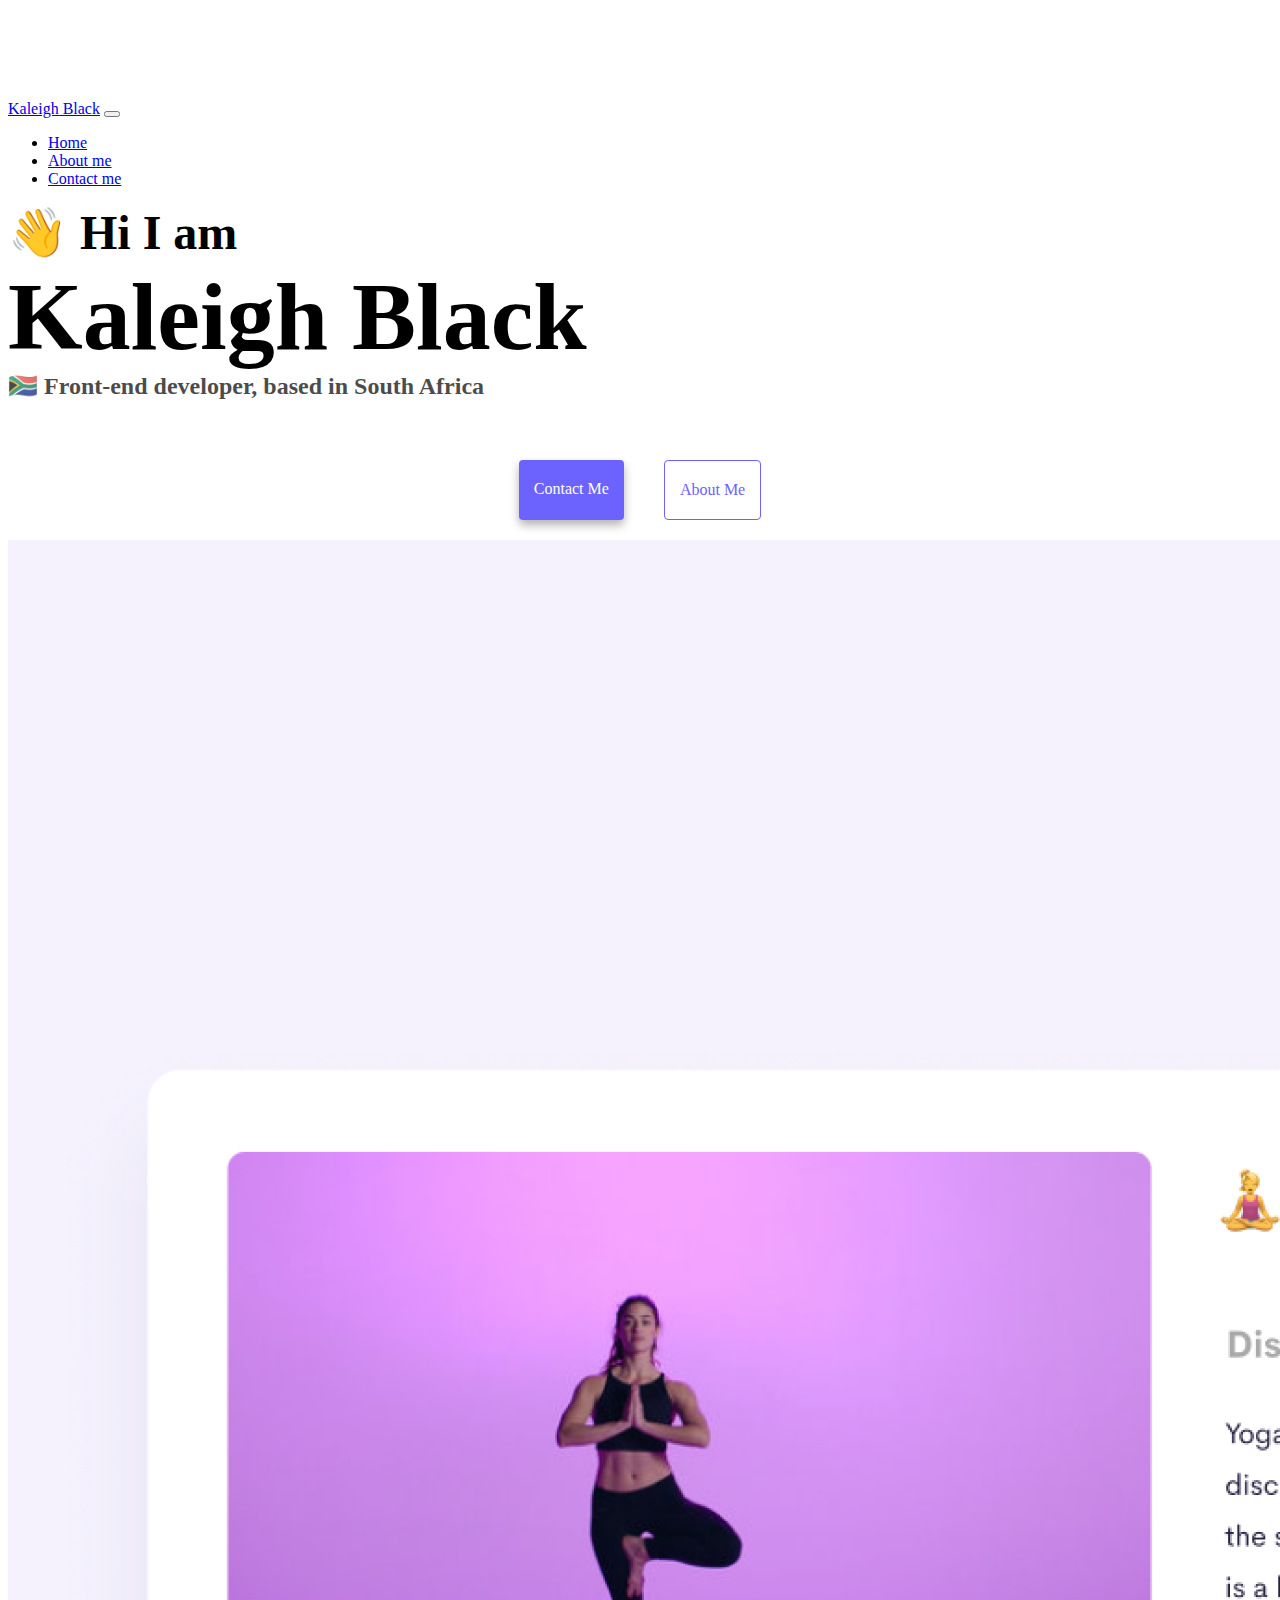
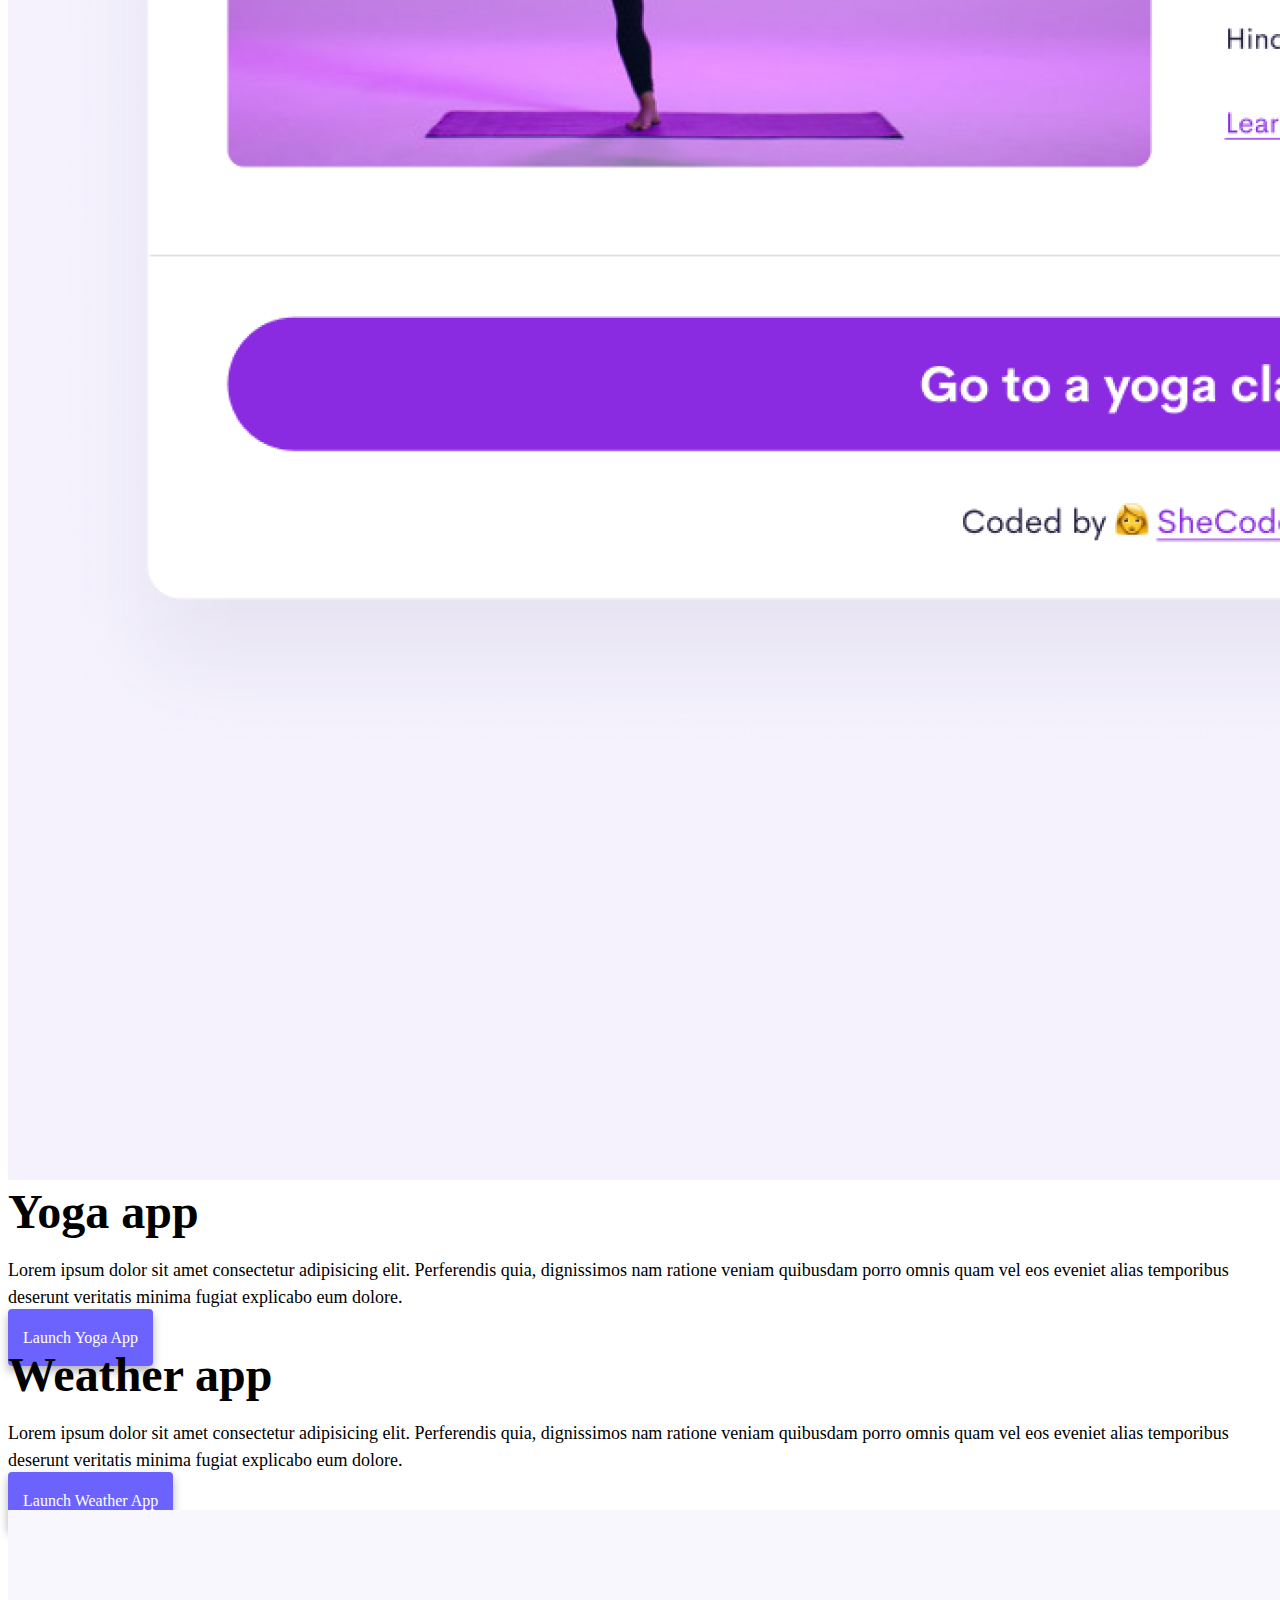
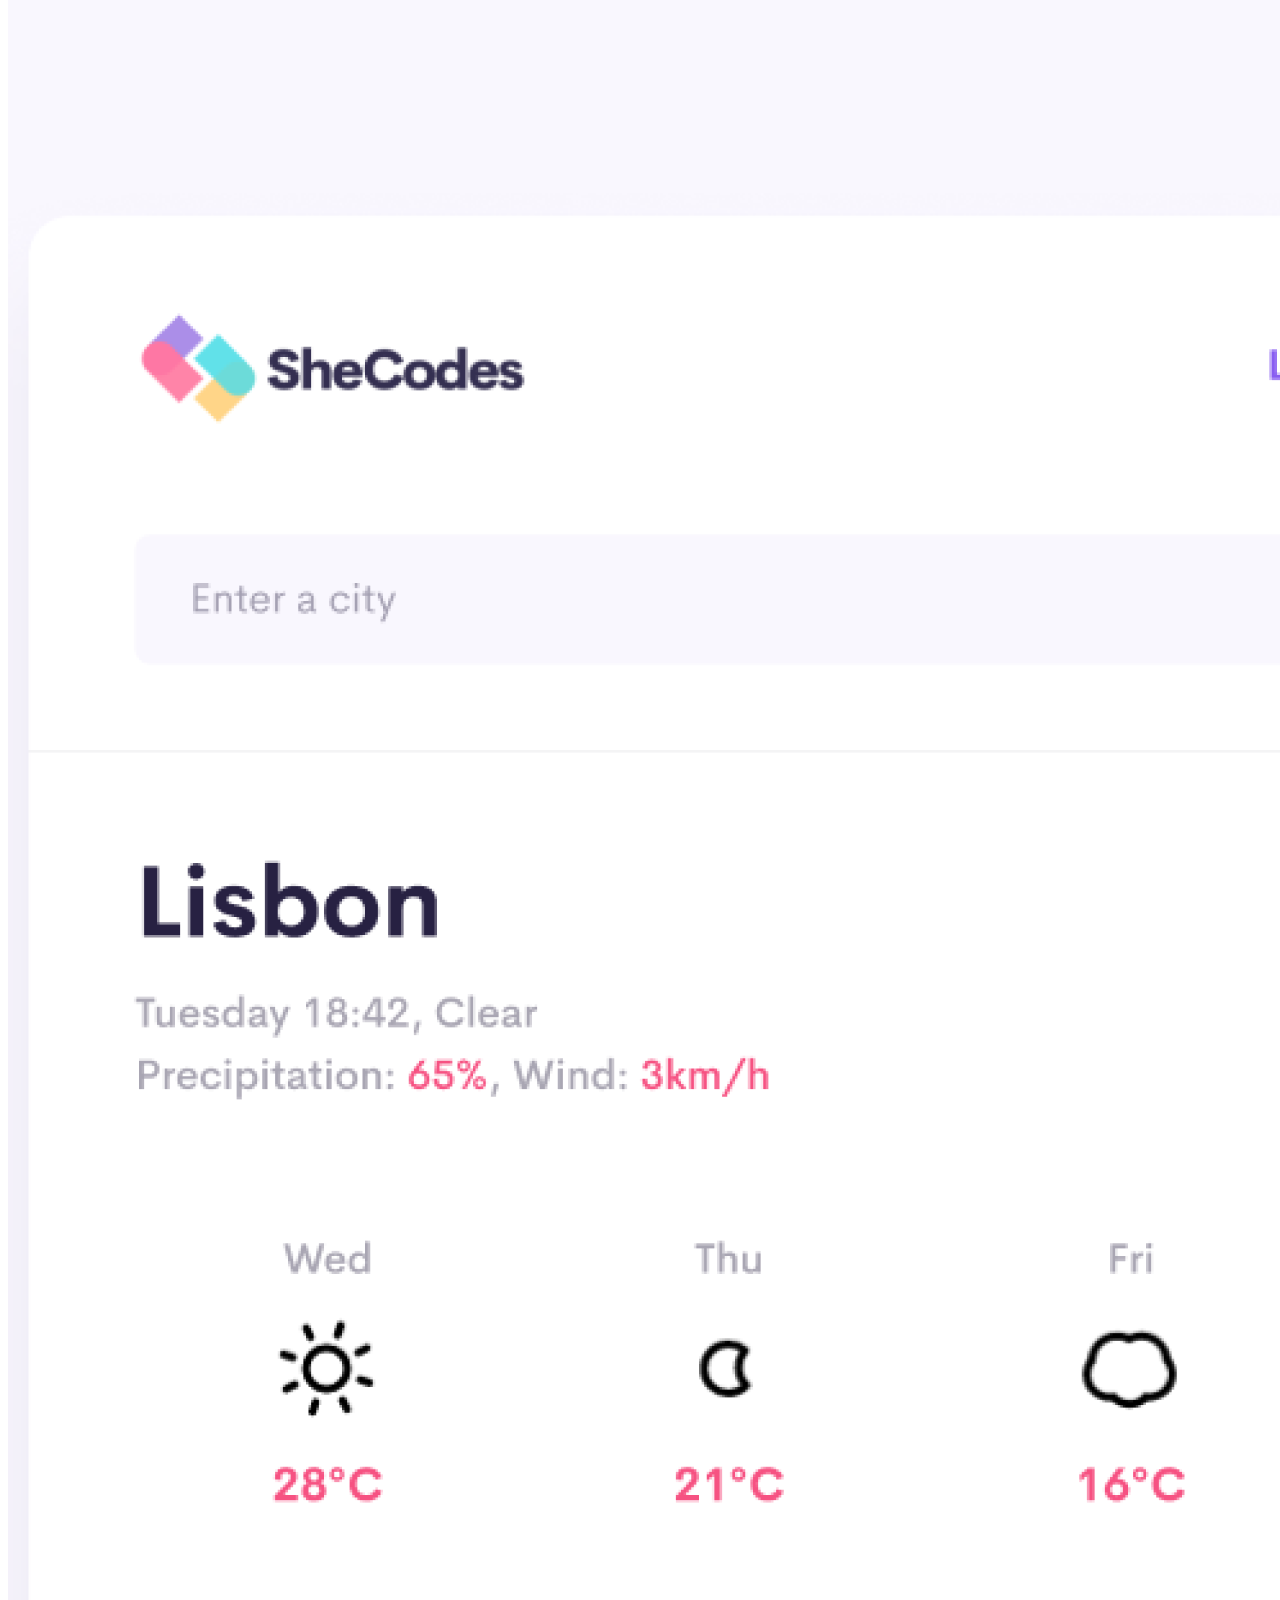
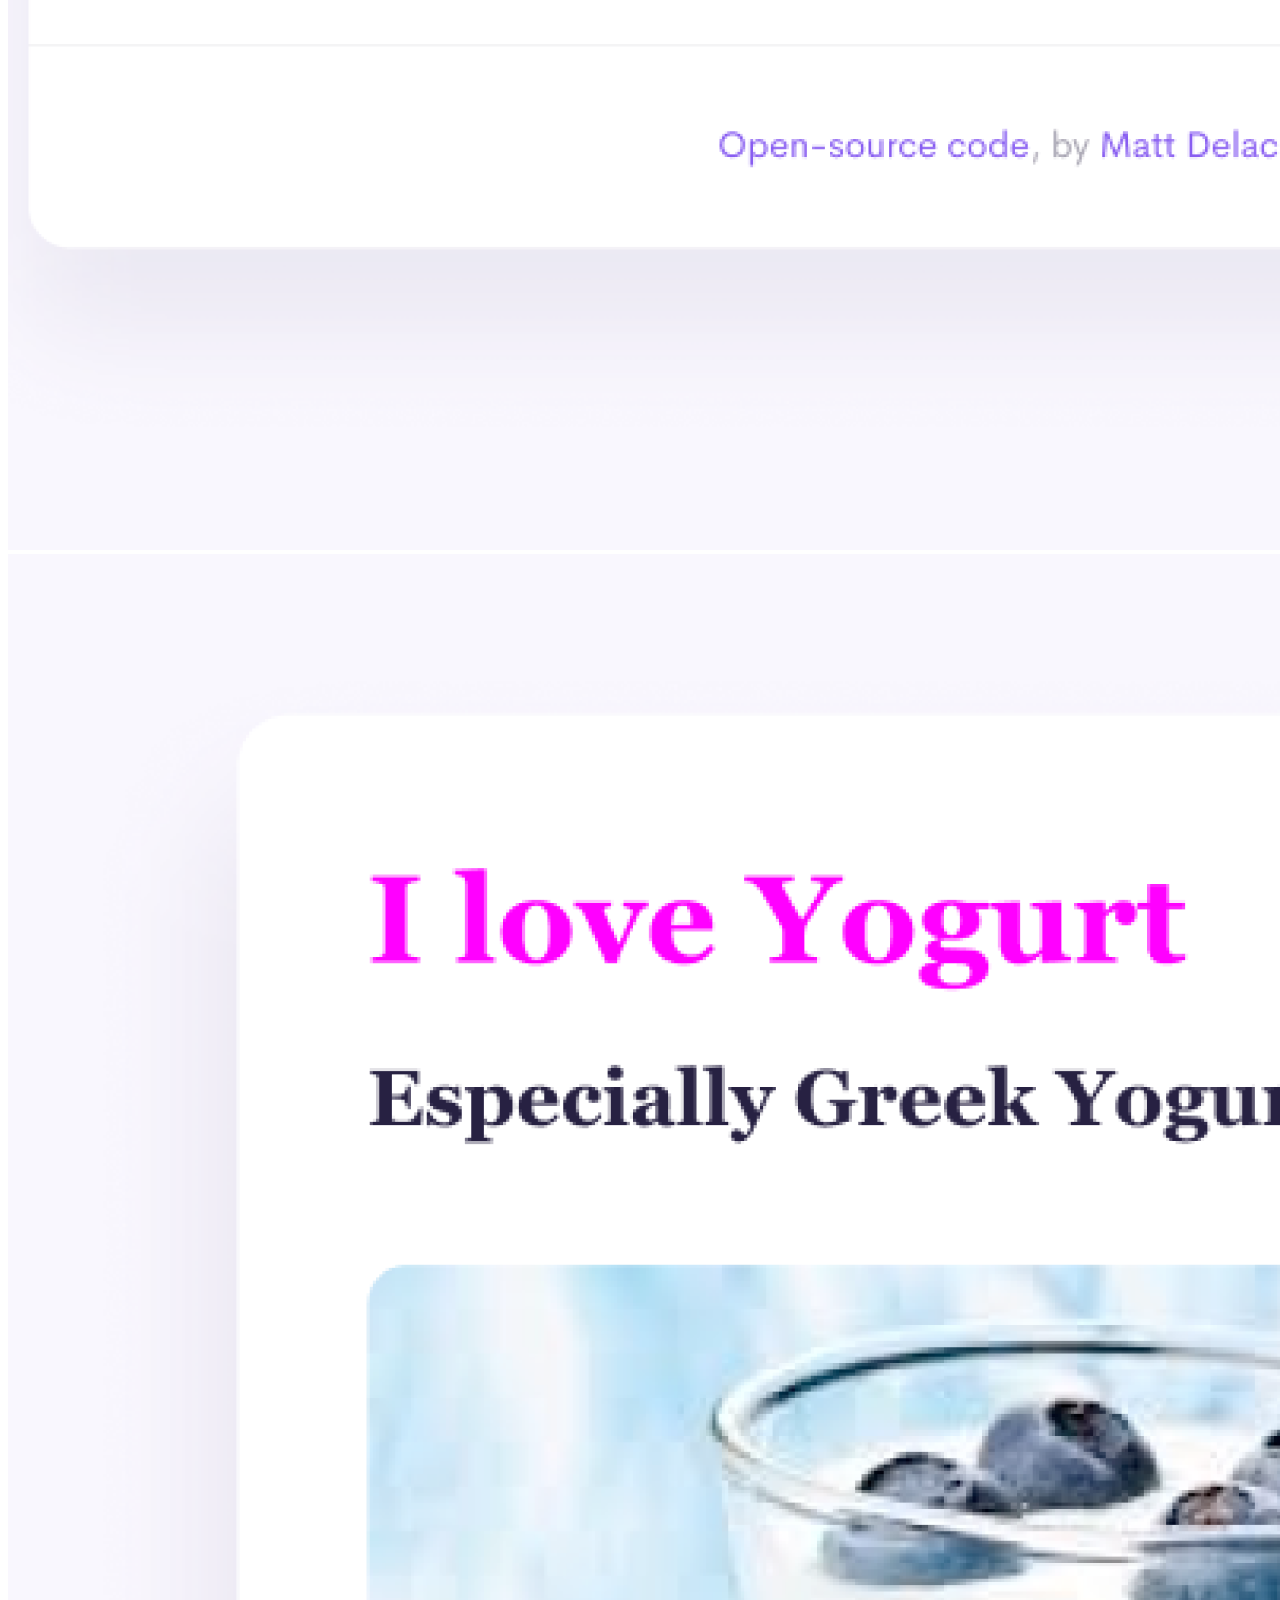
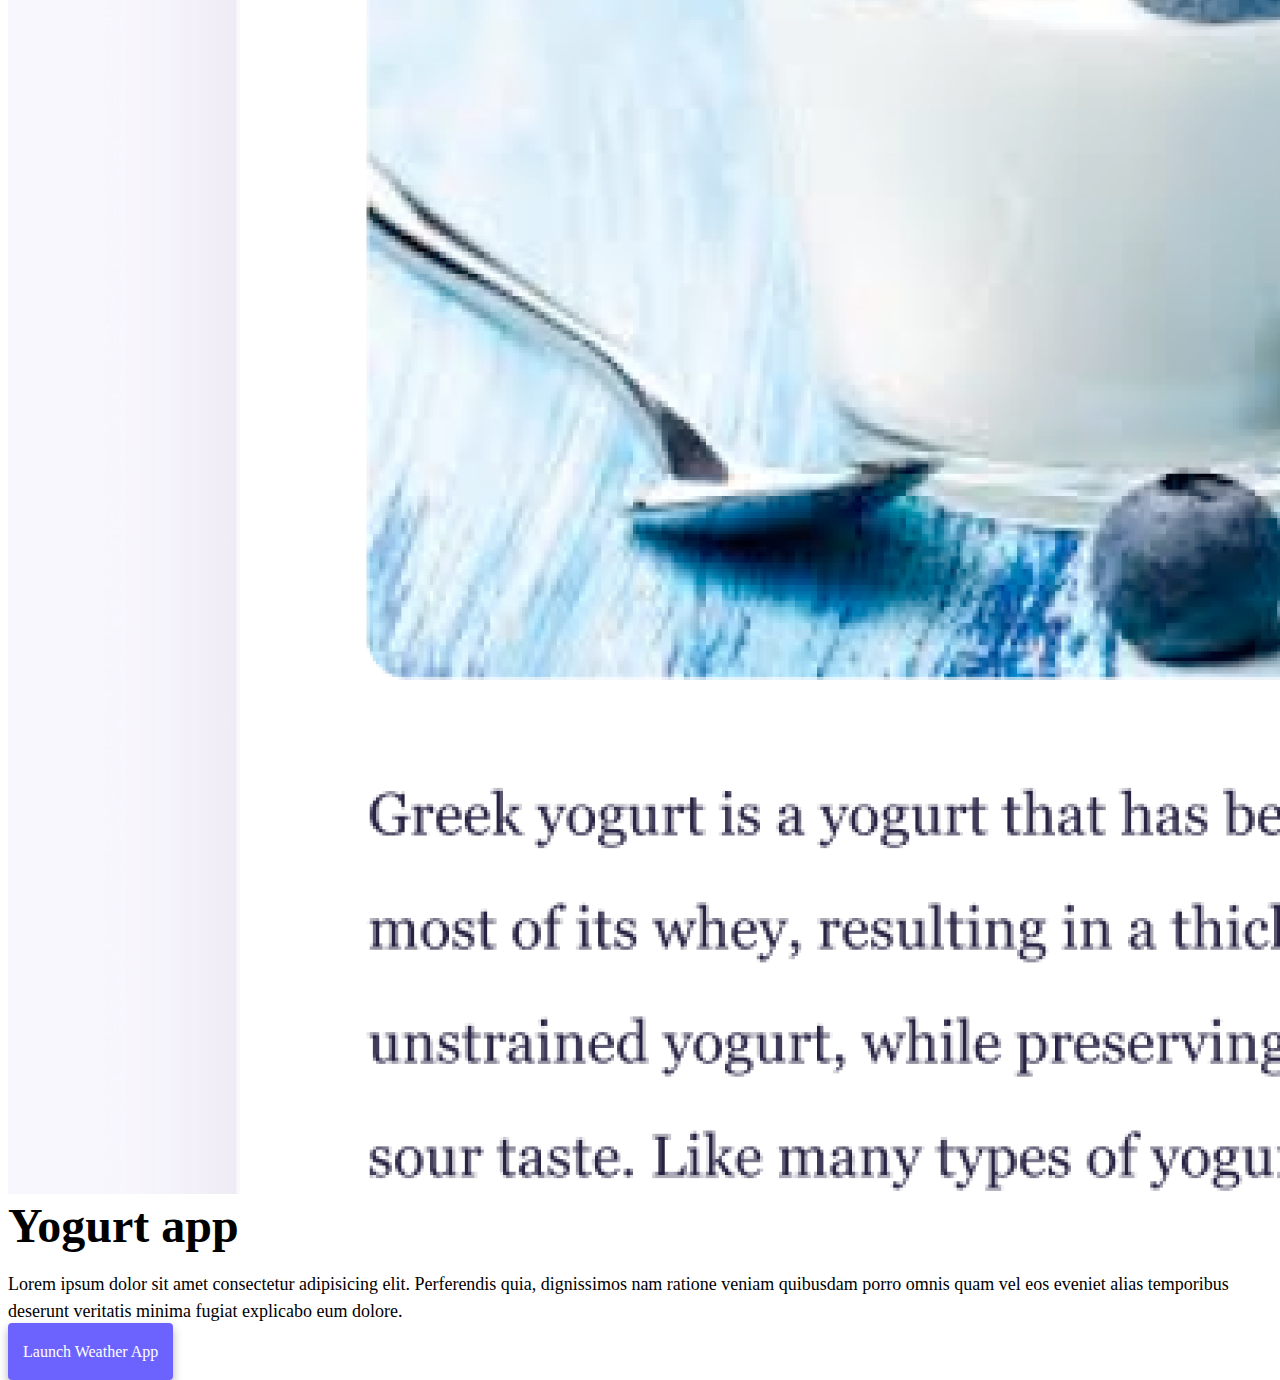
==== index.html @ 30561147 "made it SEO friendly" ====
<!DOCTYPE html>
<html lang="en">
  <head>
    <meta charset="UTF-8" />
    <meta http-equiv="X-UA-Compatible" content="IE=edge" />
    <meta
      name="description"
      content="Kaleigh Black's projects and contact information"
    />
    <title>Front-end developer - Kaleigh Black</title>
    <link
      href="https://cdn.jsdelivr.net/npm/bootstrap@5.0.0-beta2/dist/css/bootstrap.min.css"
      rel="stylesheet"
      integrity="sha384-BmbxuPwQa2lc/FVzBcNJ7UAyJxM6wuqIj61tLrc4wSX0szH/Ev+nYRRuWlolflfl"
      crossorigin="anonymous"
    />
    <script
      src="https://cdn.jsdelivr.net/npm/bootstrap@5.0.0-beta2/dist/js/bootstrap.bundle.min.js"
      integrity="sha384-b5kHyXgcpbZJO/tY9Ul7kGkf1S0CWuKcCD38l8YkeH8z8QjE0GmW1gYU5S9FOnJ0"
      crossorigin="anonymous"
    ></script>
    <link rel="stylesheet" href="style.css" />
  </head>
  <body>
    <nav class="navbar navbar-expand-lg navbar-light bg-light fixed-top">
      <div class="container">
        <a class="navbar-brand" href="index.html">Kaleigh Black</a>
        <button
          class="navbar-toggler"
          type="button"
          data-bs-toggle="collapse"
          data-bs-target="#navbarNav"
          aria-controls="navbarNav"
          aria-expanded="false"
          aria-label="Toggle navigation"
        >
          <span class="navbar-toggler-icon"></span>
        </button>
        <div class="collapse navbar-collapse" id="navbarNav">
          <ul class="navbar-nav">
            <li class="nav-item">
              <a class="nav-link active" aria-current="page" href="index.html"
                >Home</a
              >
            </li>
            <li class="nav-item">
              <a class="nav-link" href="about.html">About me</a>
            </li>
            <li class="nav-item">
              <a class="nav-link" href="about.html#contact">Contact me</a>
            </li>
          </ul>
        </div>
      </div>
    </nav>
    <h2 class="text-center">👋 Hi I am</h2>
    <h1 class="text-center">Kaleigh Black</h1>
    <h3 class="text-center">🇿🇦 Front-end developer, based in South Africa</h3>
    <div class="navigation-links mb-5">
      <a href="about.html#contact" class="primary-link">Contact me</a>
      <a href="about.html" class="secondary-link">About me</a>
    </div>
    <div class="container">
      <div class="row">
        <div class="col-6">
          <img src="images/yoga.png" class="img-fluid rounded" />
        </div>
        <div class="col-6">
          <h2 class="mb-3">Yoga app</h2>
          <p>
            Lorem ipsum dolor sit amet consectetur adipisicing elit. Perferendis
            quia, dignissimos nam ratione veniam quibusdam porro omnis quam vel
            eos eveniet alias temporibus deserunt veritatis minima fugiat
            explicabo eum dolore.
          </p>
          <div class="mt-5">
            <a href="#" class="primary-link">Launch Yoga App</a>
          </div>
        </div>
      </div>
      <div class="row mt-5">
        <div class="col-6">
          <h2 class="mb-3">Weather app</h2>
          <p>
            Lorem ipsum dolor sit amet consectetur adipisicing elit. Perferendis
            quia, dignissimos nam ratione veniam quibusdam porro omnis quam vel
            eos eveniet alias temporibus deserunt veritatis minima fugiat
            explicabo eum dolore.
          </p>
          <div class="mt-5">
            <a href="#" class="primary-link">Launch Weather App</a>
          </div>
        </div>
        <div class="col-6">
          <img src="images/weather.png" class="img-fluid rounded" />
        </div>
      </div>
      <div class="row mt-5">
        <div class="col-6">
          <img src="images/yogurt.png" class="img-fluid rounded" />
        </div>
        <div class="col-6">
          <h2 class="mb-3">Yogurt app</h2>
          <p>
            Lorem ipsum dolor sit amet consectetur adipisicing elit. Perferendis
            quia, dignissimos nam ratione veniam quibusdam porro omnis quam vel
            eos eveniet alias temporibus deserunt veritatis minima fugiat
            explicabo eum dolore.
          </p>
          <div class="mt-5">
            <a href="#" class="primary-link">Launch Weather App</a>
          </div>
        </div>
      </div>
    </div>
  </body>
</html>
---- style.css ----
:root {
  --primary-color: #6c63ff;
  --secondary-color: #f5f2fe;
  --box-shadow: 0 5px 10px rgba(0, 0, 0, 0.3);
}

body {
  margin-top: 100px;
}

h1,
h2,
h3 {
  margin: 0;
}

h1 {
  font-size: 96px;
}

h2 {
  font-size: 48px;
}

h3 {
  font-size: 24px;
  opacity: 0.7;
}

p {
  font-size: 18px;
  line-height: 1.5;
}

.navigation-links {
  display: flex;
  margin-top: 40px;
  justify-content: center;
}

.navigation-links a {
  margin: 20px;
}

.primary-link {
  border-radius: 4px;
  padding: 20px 15px;
  text-decoration: none;
  text-transform: capitalize;
  background: var(--primary-color);
  box-shadow: var(--box-shadow);
  color: white;
}

.secondary-link {
  border-radius: 4px;
  padding: 20px 15px;
  text-decoration: none;
  text-transform: capitalize;
  color: var(--primary-color);
  border: 1px solid var(--primary-color);
}

.homepage-link {
  color: var(--primary-color);
  text-align: center;
  display: block;
}

.about-paragraphs {
  margin: 30px 0;
}

.about-paragraphs p {
  margin: 10px;
}

.email-link {
  display: flex;
  justify-content: center;
  color: var(--primary-color);
  font-size: 28px;
  text-decoration: none;
}

.email-link:hover {
  text-decoration: underline;
}
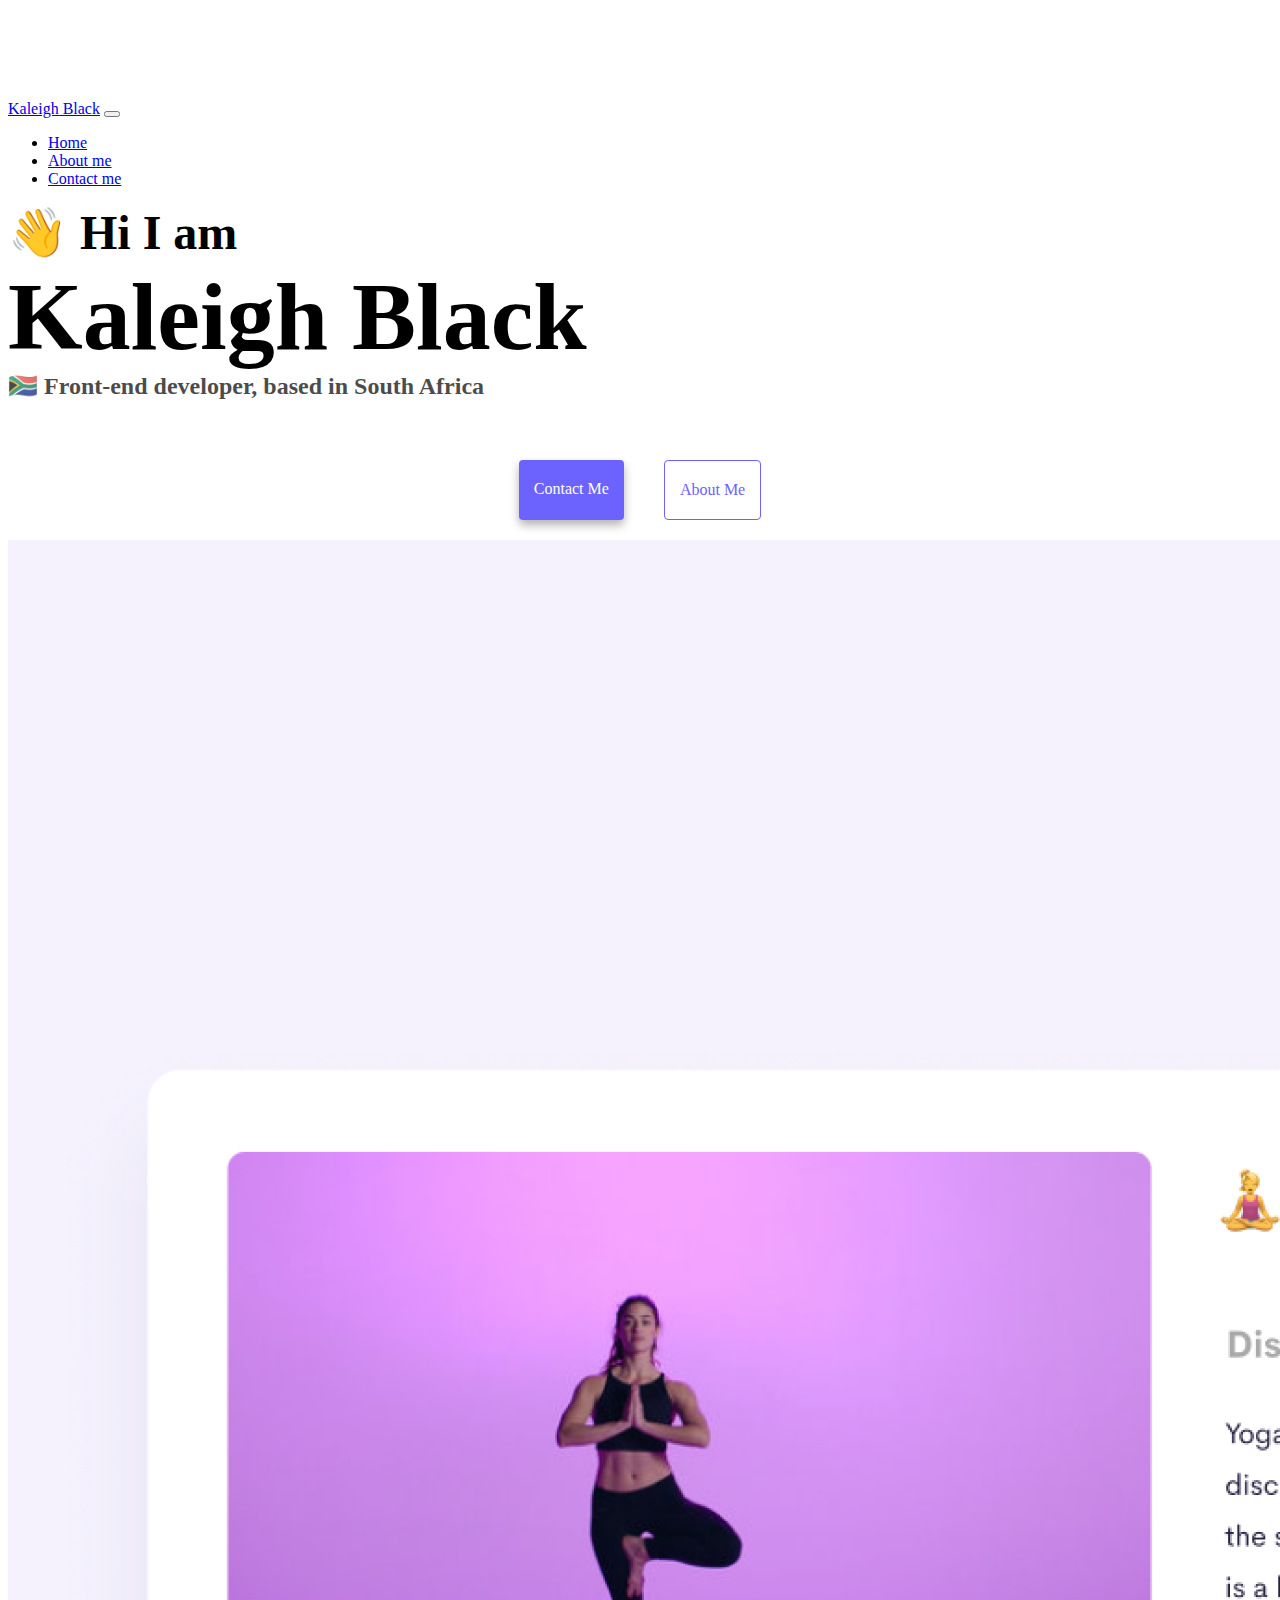
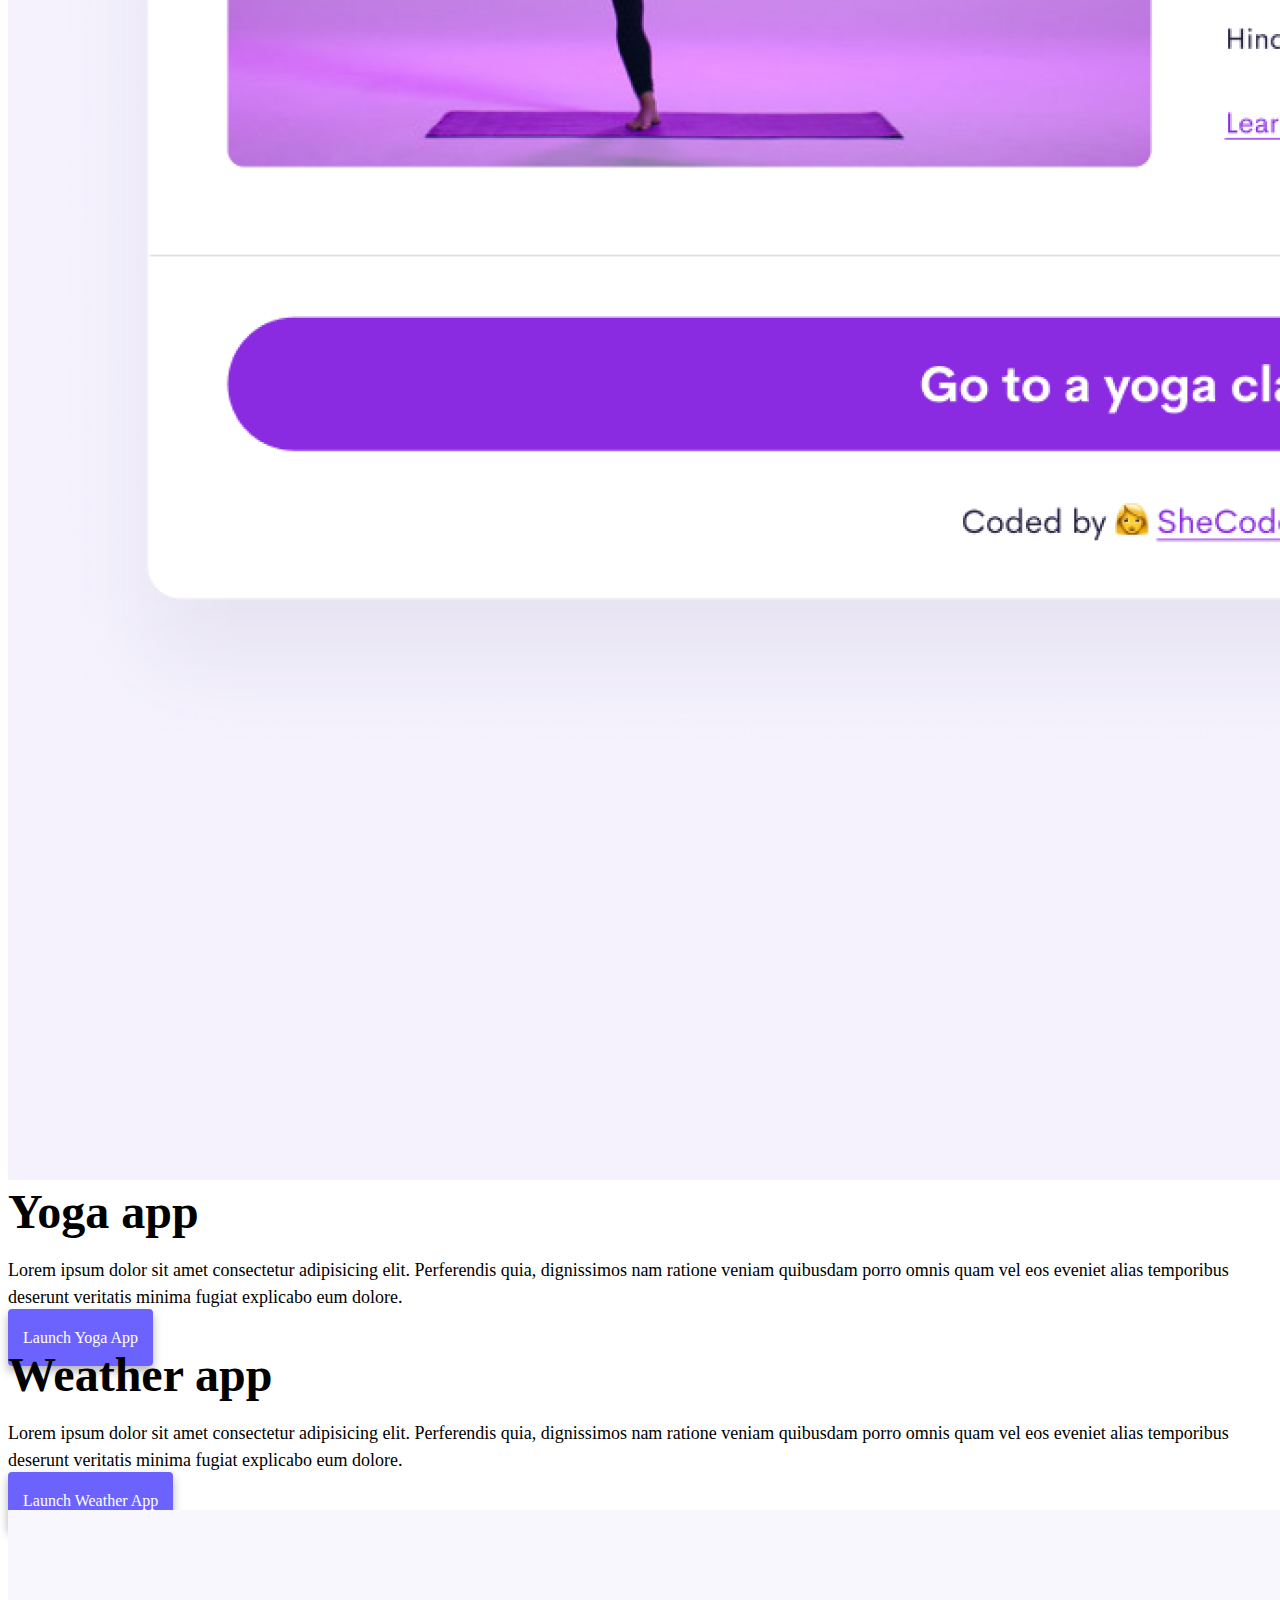
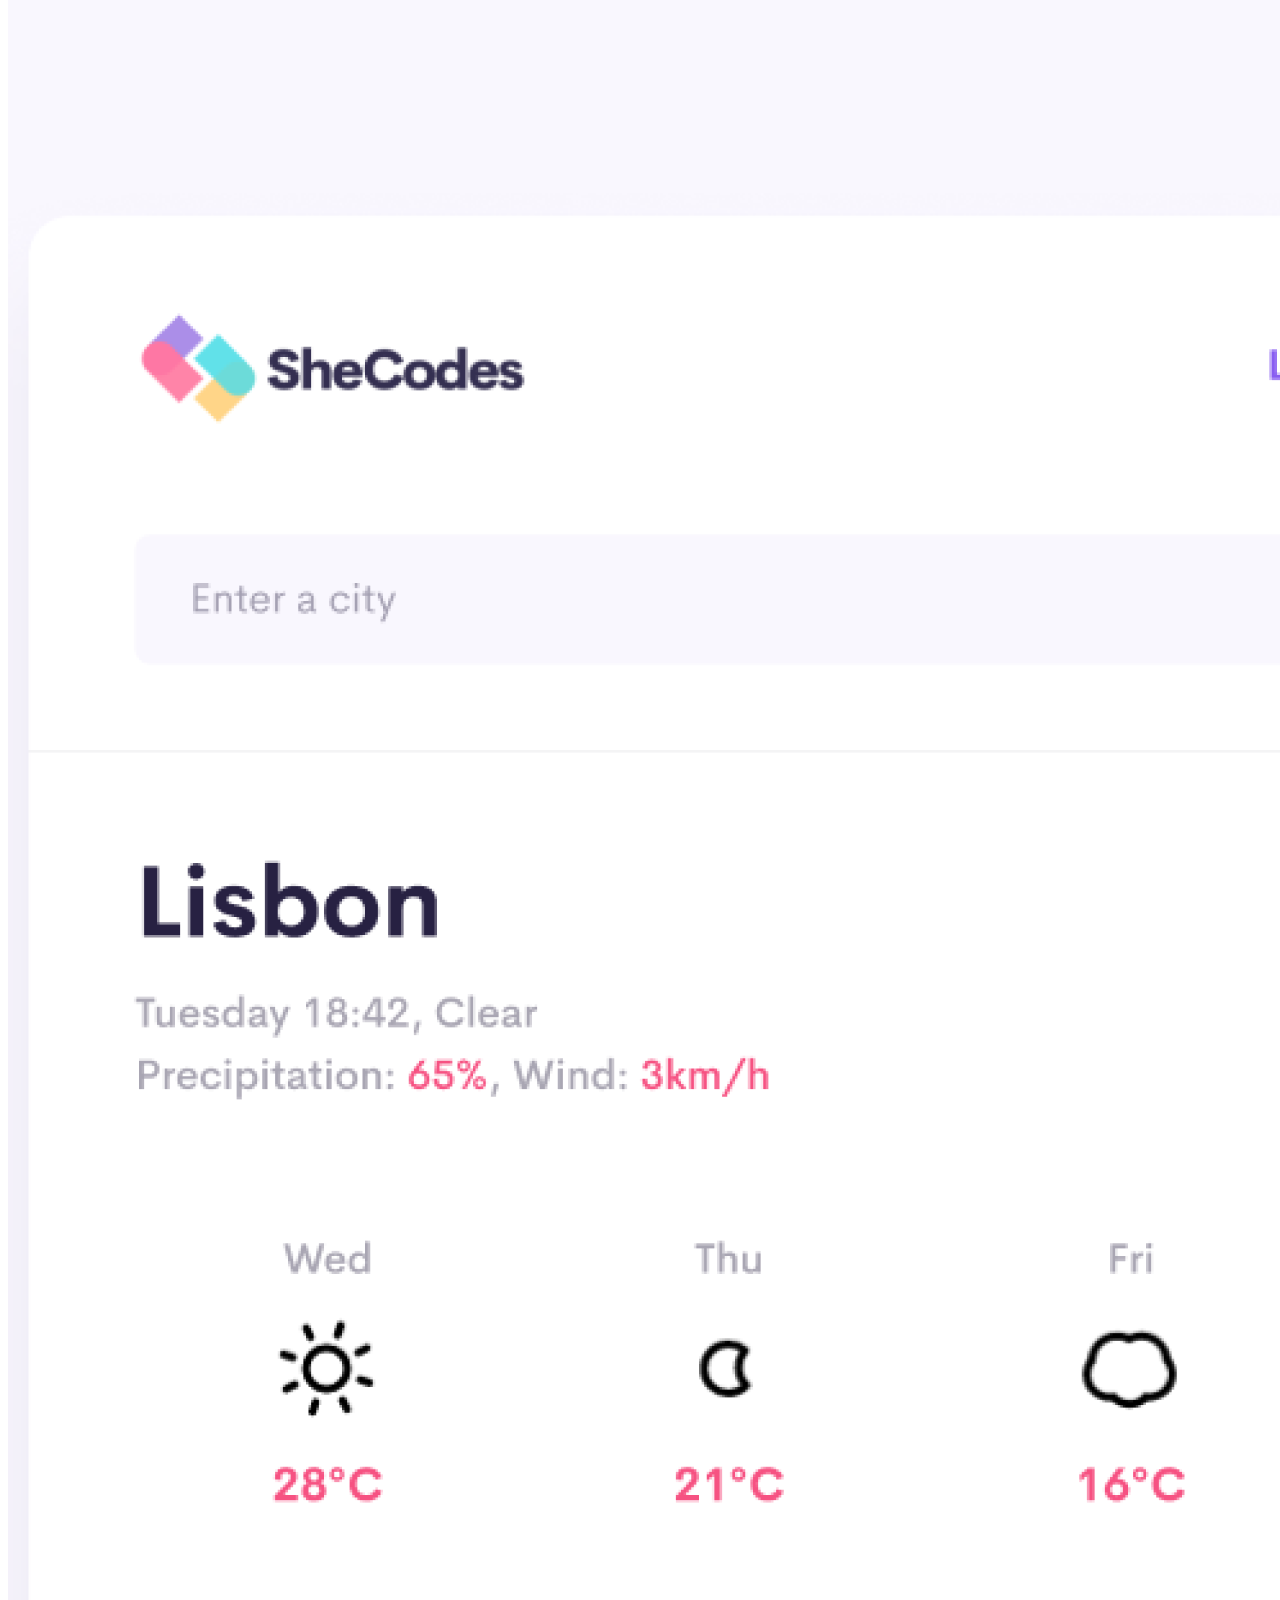
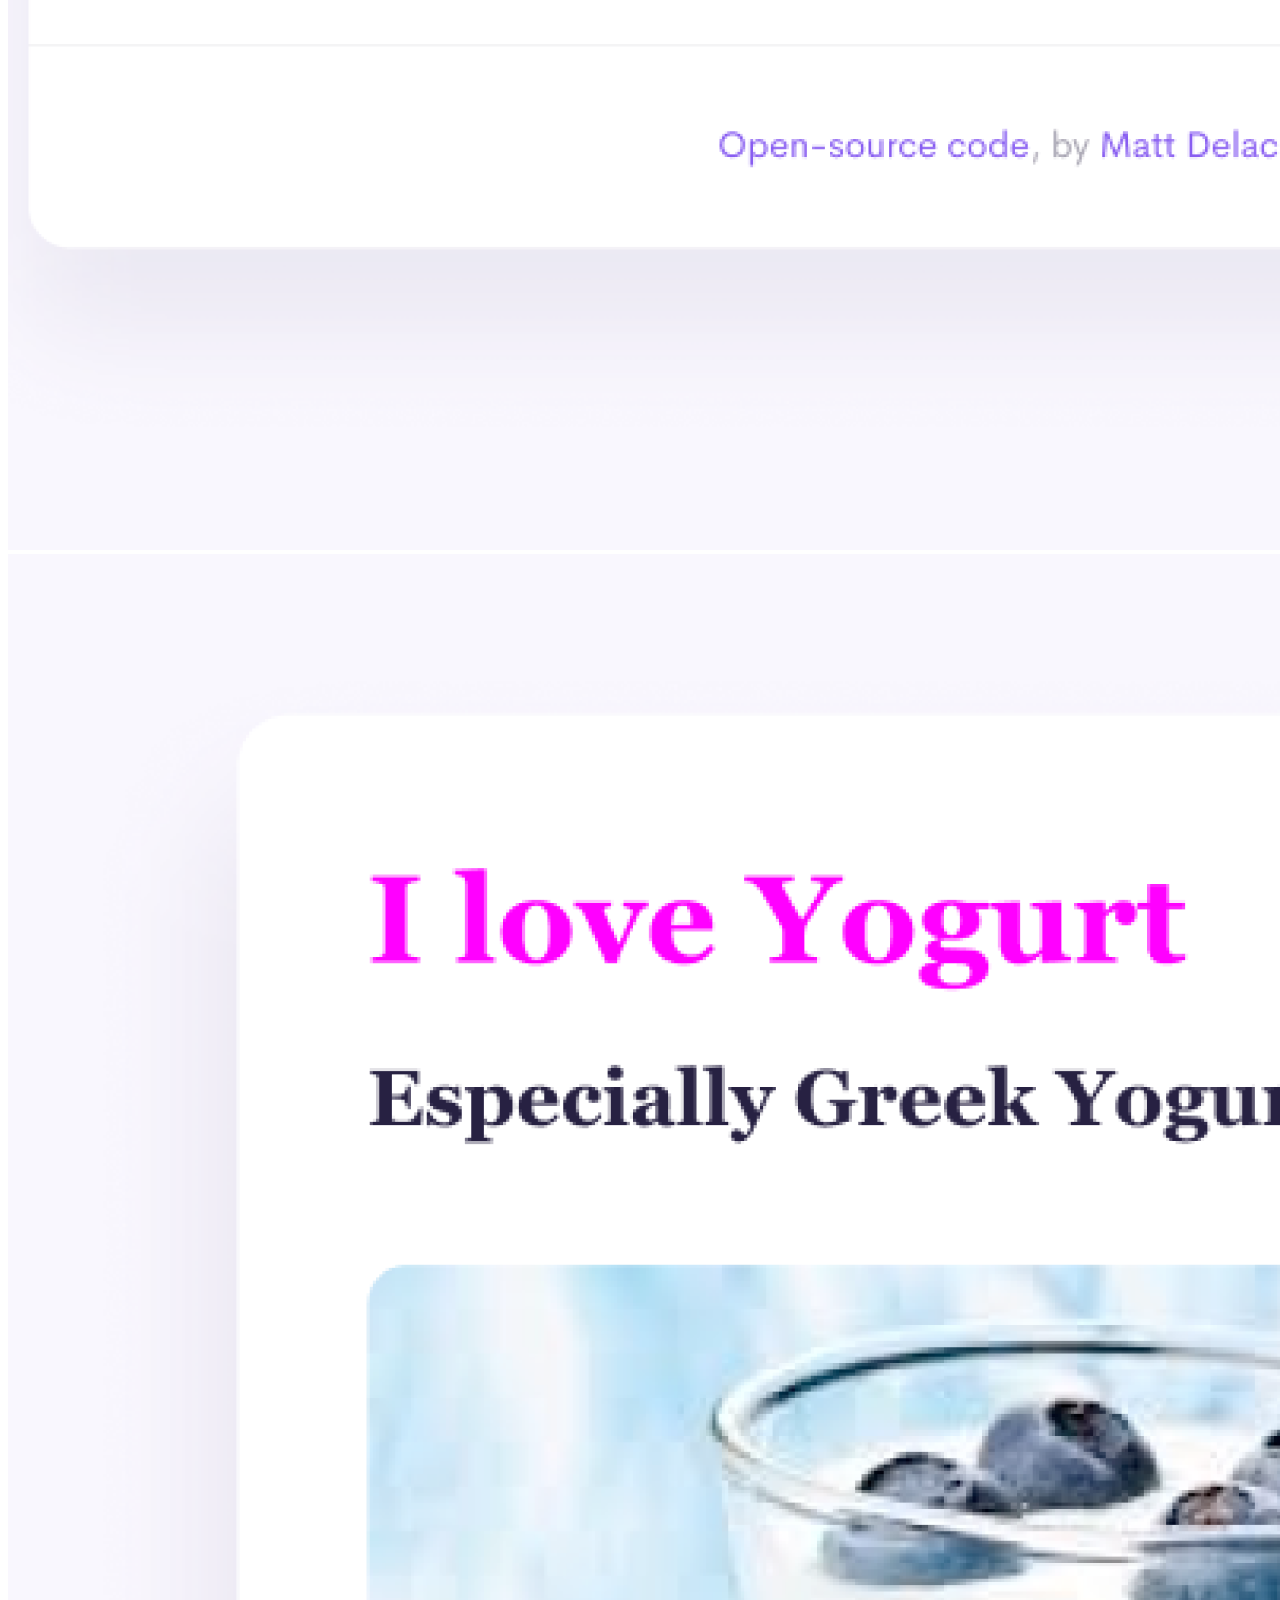
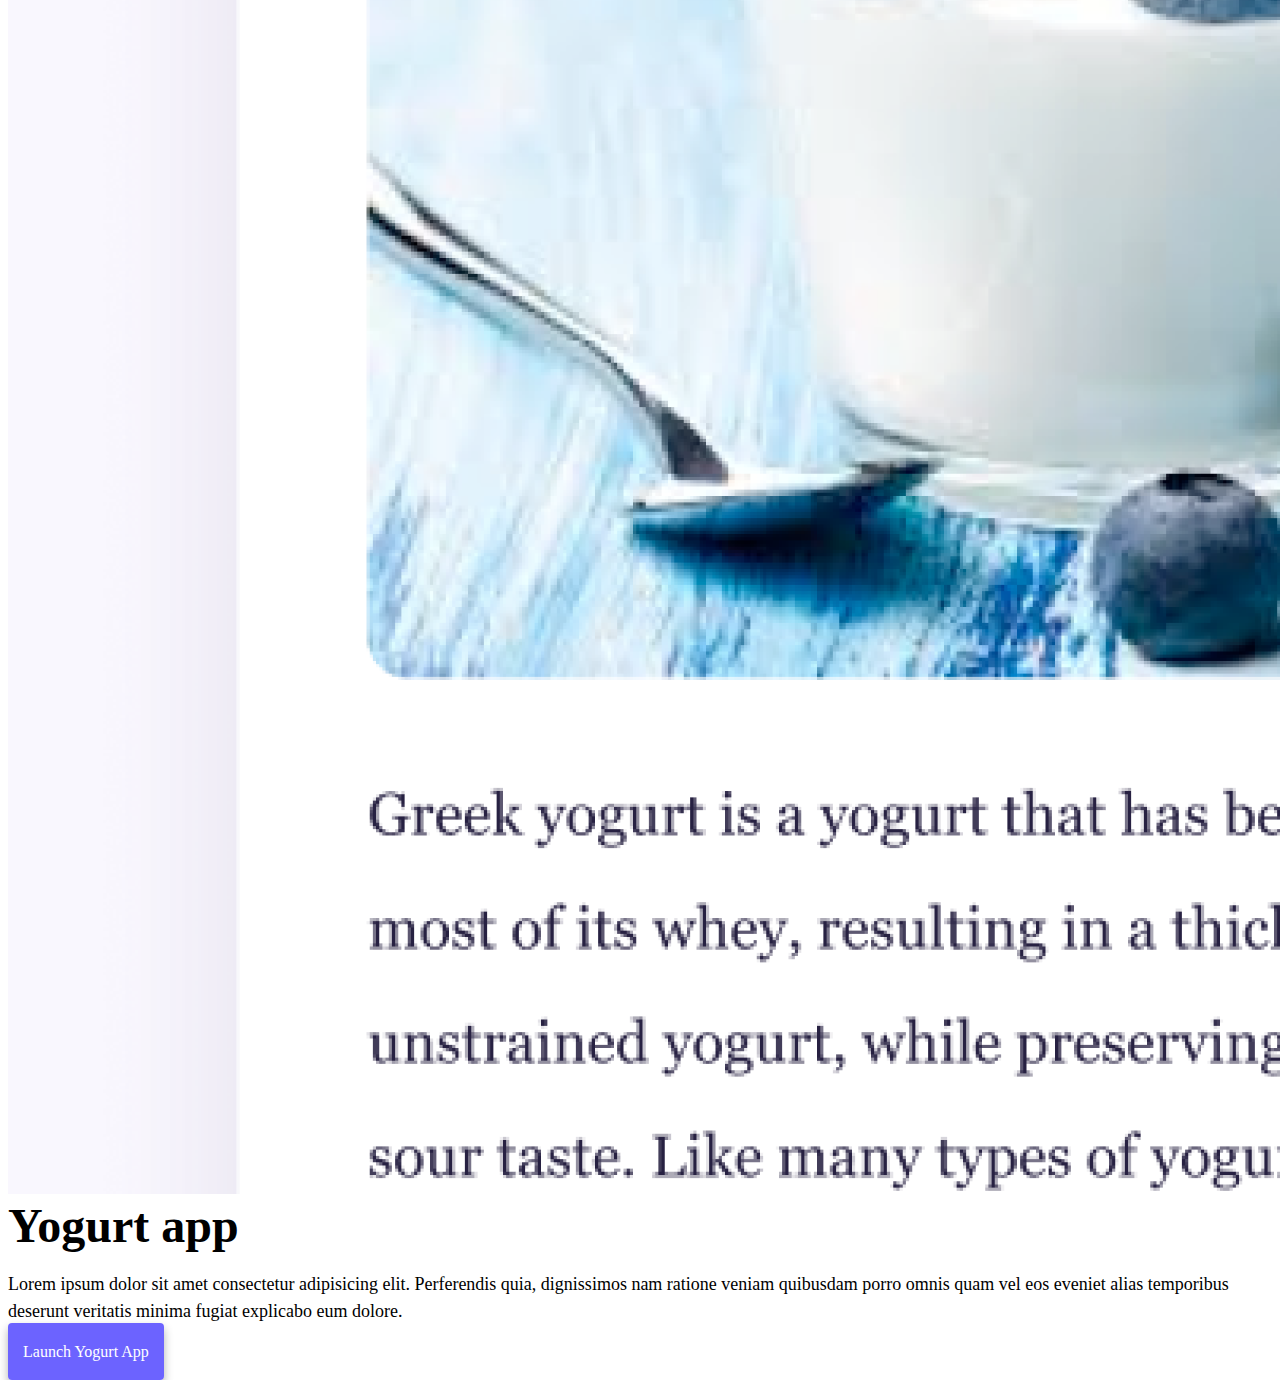
==== commit a7d60410: "fixed SEO errors" ====
--- a/index.html
+++ b/index.html
@@ -57,13 +57,24 @@
     <h1 class="text-center">Kaleigh Black</h1>
     <h3 class="text-center">🇿🇦 Front-end developer, based in South Africa</h3>
     <div class="navigation-links mb-5">
-      <a href="about.html#contact" class="primary-link">Contact me</a>
-      <a href="about.html" class="secondary-link">About me</a>
+      <a
+        href="about.html#contact"
+        class="primary-link"
+        title="Contact Kaleigh Black"
+        >Contact me</a
+      >
+      <a href="about.html" class="secondary-link" title="About Kaleigh Black"
+        >About me</a
+      >
     </div>
     <div class="container">
       <div class="row">
         <div class="col-6">
-          <img src="images/yoga.png" class="img-fluid rounded" />
+          <img
+            src="images/yoga.png"
+            alt="Yoga Project"
+            class="img-fluid rounded"
+          />
         </div>
         <div class="col-6">
           <h2 class="mb-3">Yoga app</h2>
@@ -74,7 +85,9 @@
             explicabo eum dolore.
           </p>
           <div class="mt-5">
-            <a href="#" class="primary-link">Launch Yoga App</a>
+            <a href="#" class="primary-link" title="Yoga Project"
+              >Launch Yoga App</a
+            >
           </div>
         </div>
       </div>
@@ -92,12 +105,20 @@
           </div>
         </div>
         <div class="col-6">
-          <img src="images/weather.png" class="img-fluid rounded" />
+          <img
+            src="images/weather.png"
+            class="img-fluid rounded"
+            alt="Weather Project"
+          />
         </div>
       </div>
       <div class="row mt-5">
         <div class="col-6">
-          <img src="images/yogurt.png" class="img-fluid rounded" />
+          <img
+            src="images/yogurt.png"
+            class="img-fluid rounded"
+            alt="Yogurt Project"
+          />
         </div>
         <div class="col-6">
           <h2 class="mb-3">Yogurt app</h2>
@@ -108,7 +129,9 @@
             explicabo eum dolore.
           </p>
           <div class="mt-5">
-            <a href="#" class="primary-link">Launch Weather App</a>
+            <a href="#" class="primary-link" title="Weather Project"
+              >Launch Yogurt App</a
+            >
           </div>
         </div>
       </div>
--- a/style.css
+++ b/style.css
@@ -86,3 +86,24 @@
 .email-link:hover {
   text-decoration: underline;
 }
+@media (max-width: 576px) {
+  h1 {
+    font-size: 48px;
+    line-height: 1.5;
+  }
+
+  h2 {
+    font-size: 32px;
+    text-align: center;
+  }
+
+  p {
+    text-align: center;
+  }
+
+  .project-link {
+    display: block;
+    text-align: center;
+    margin: 0 20px;
+  }
+}
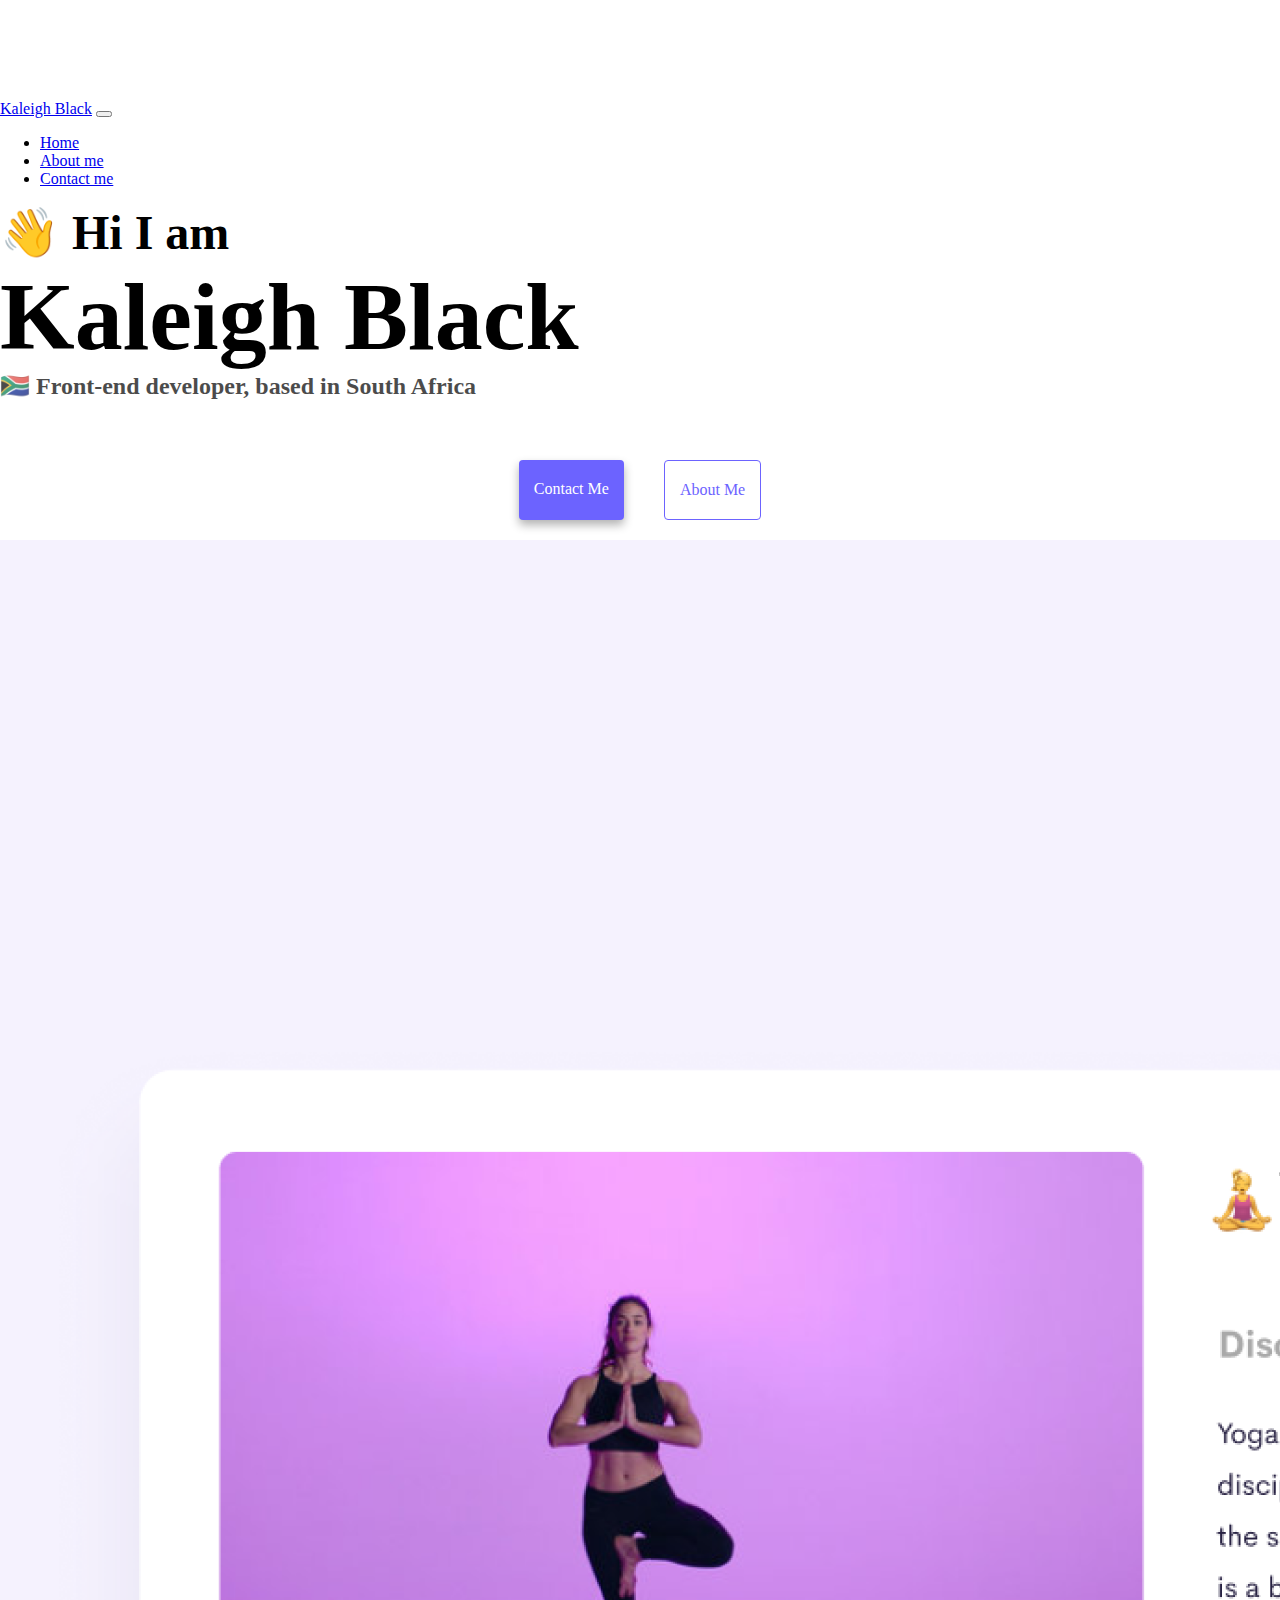
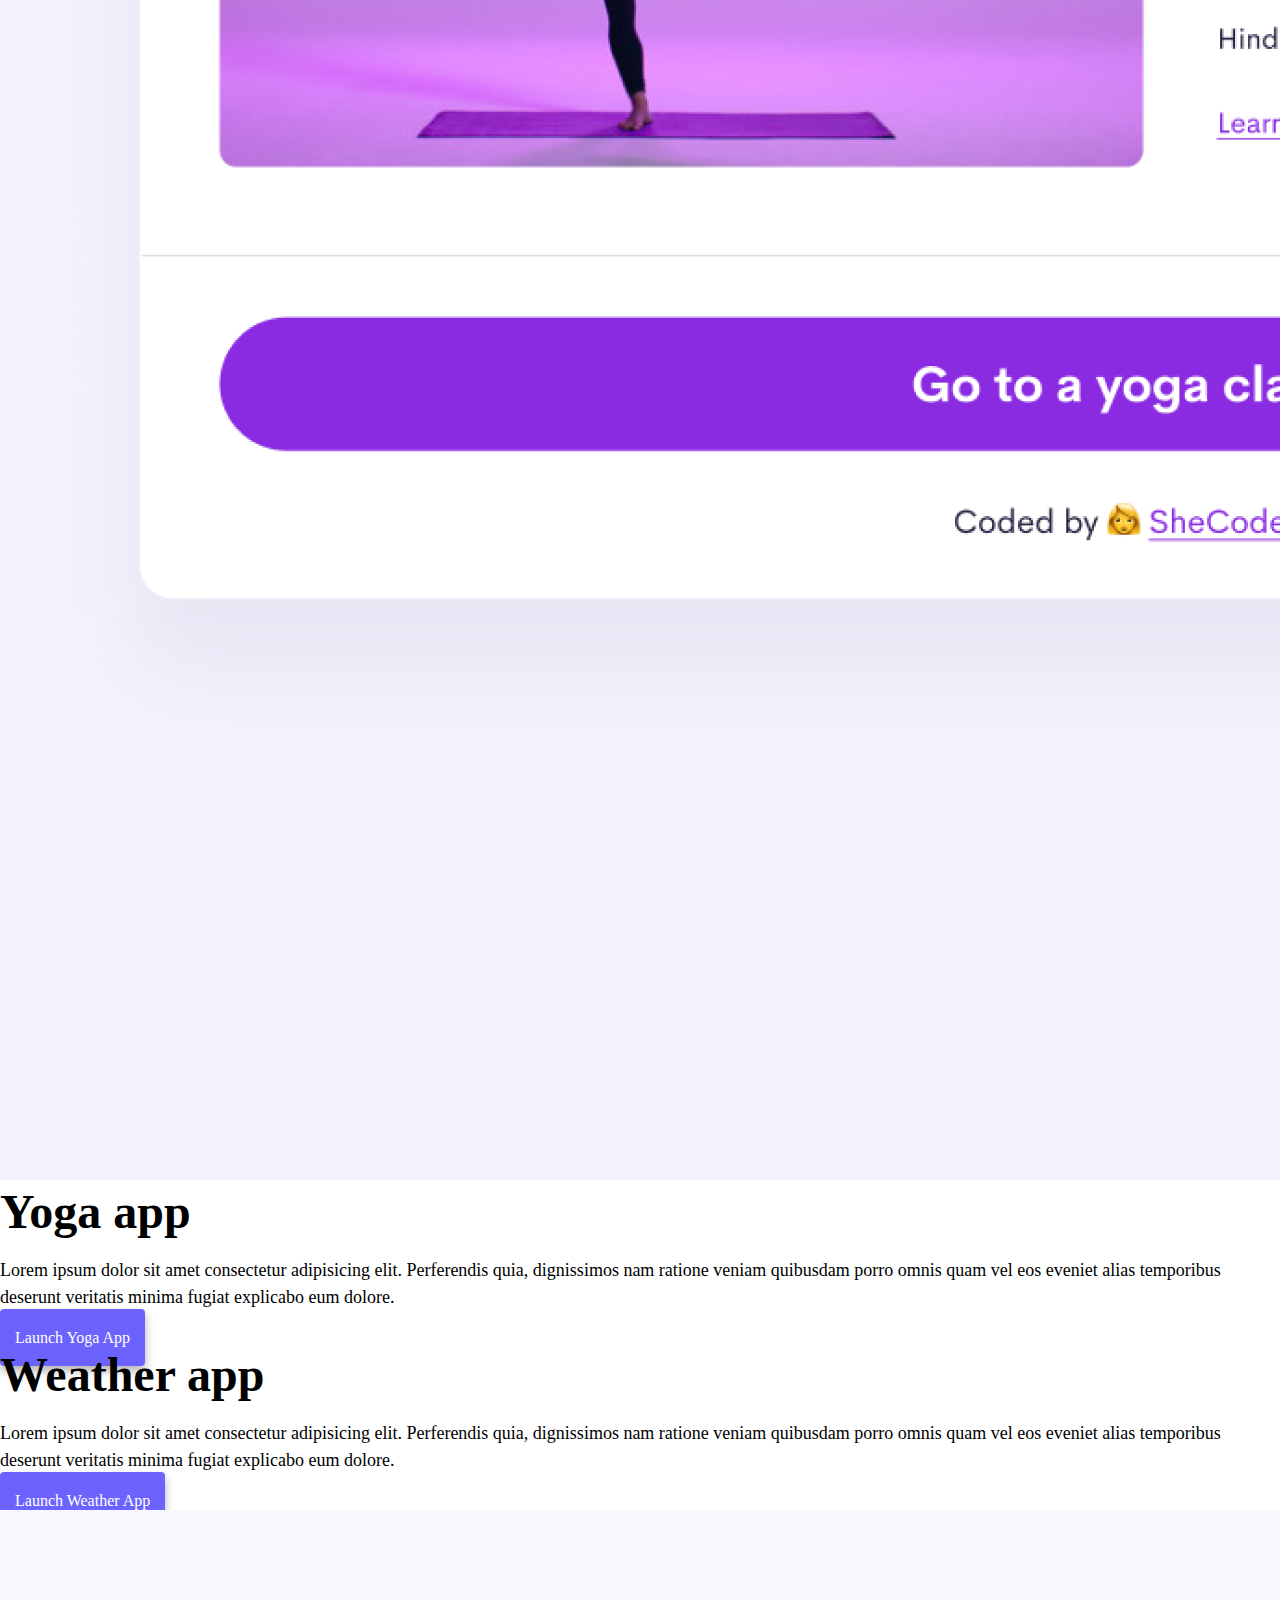
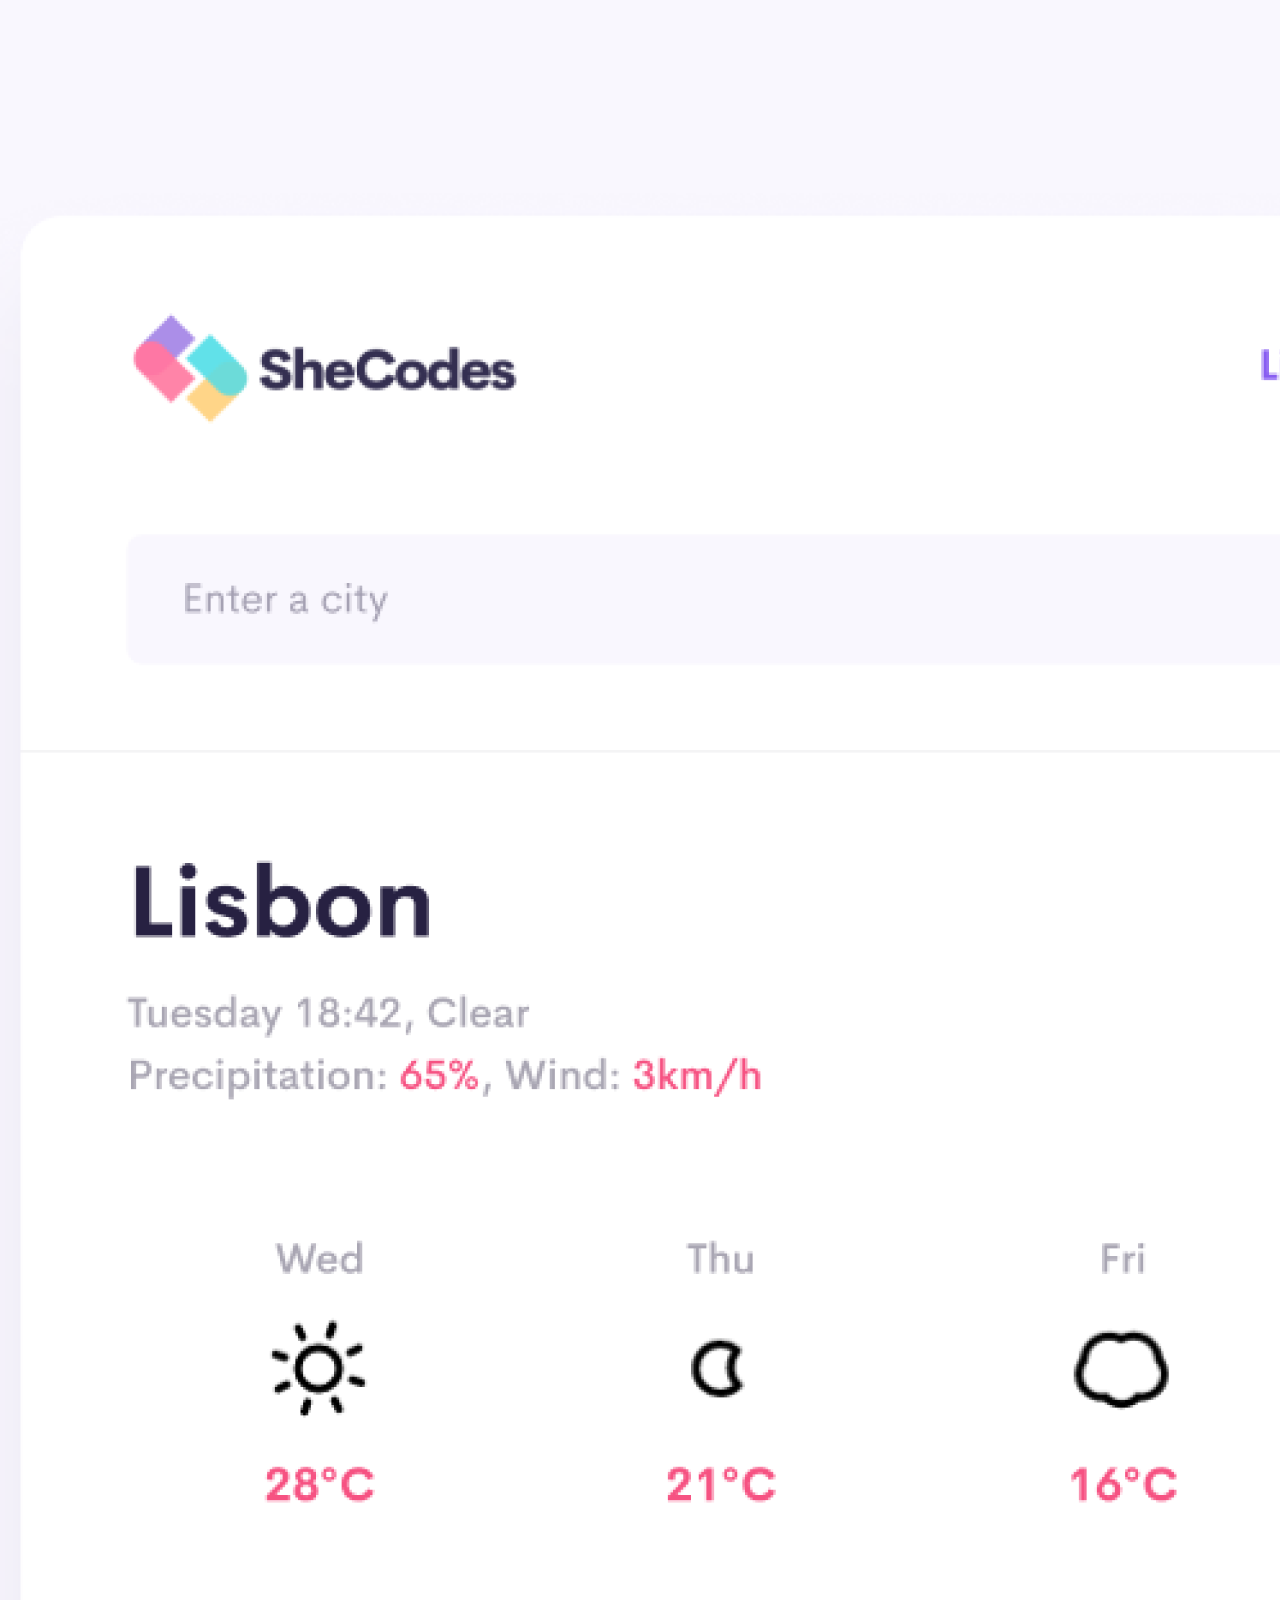
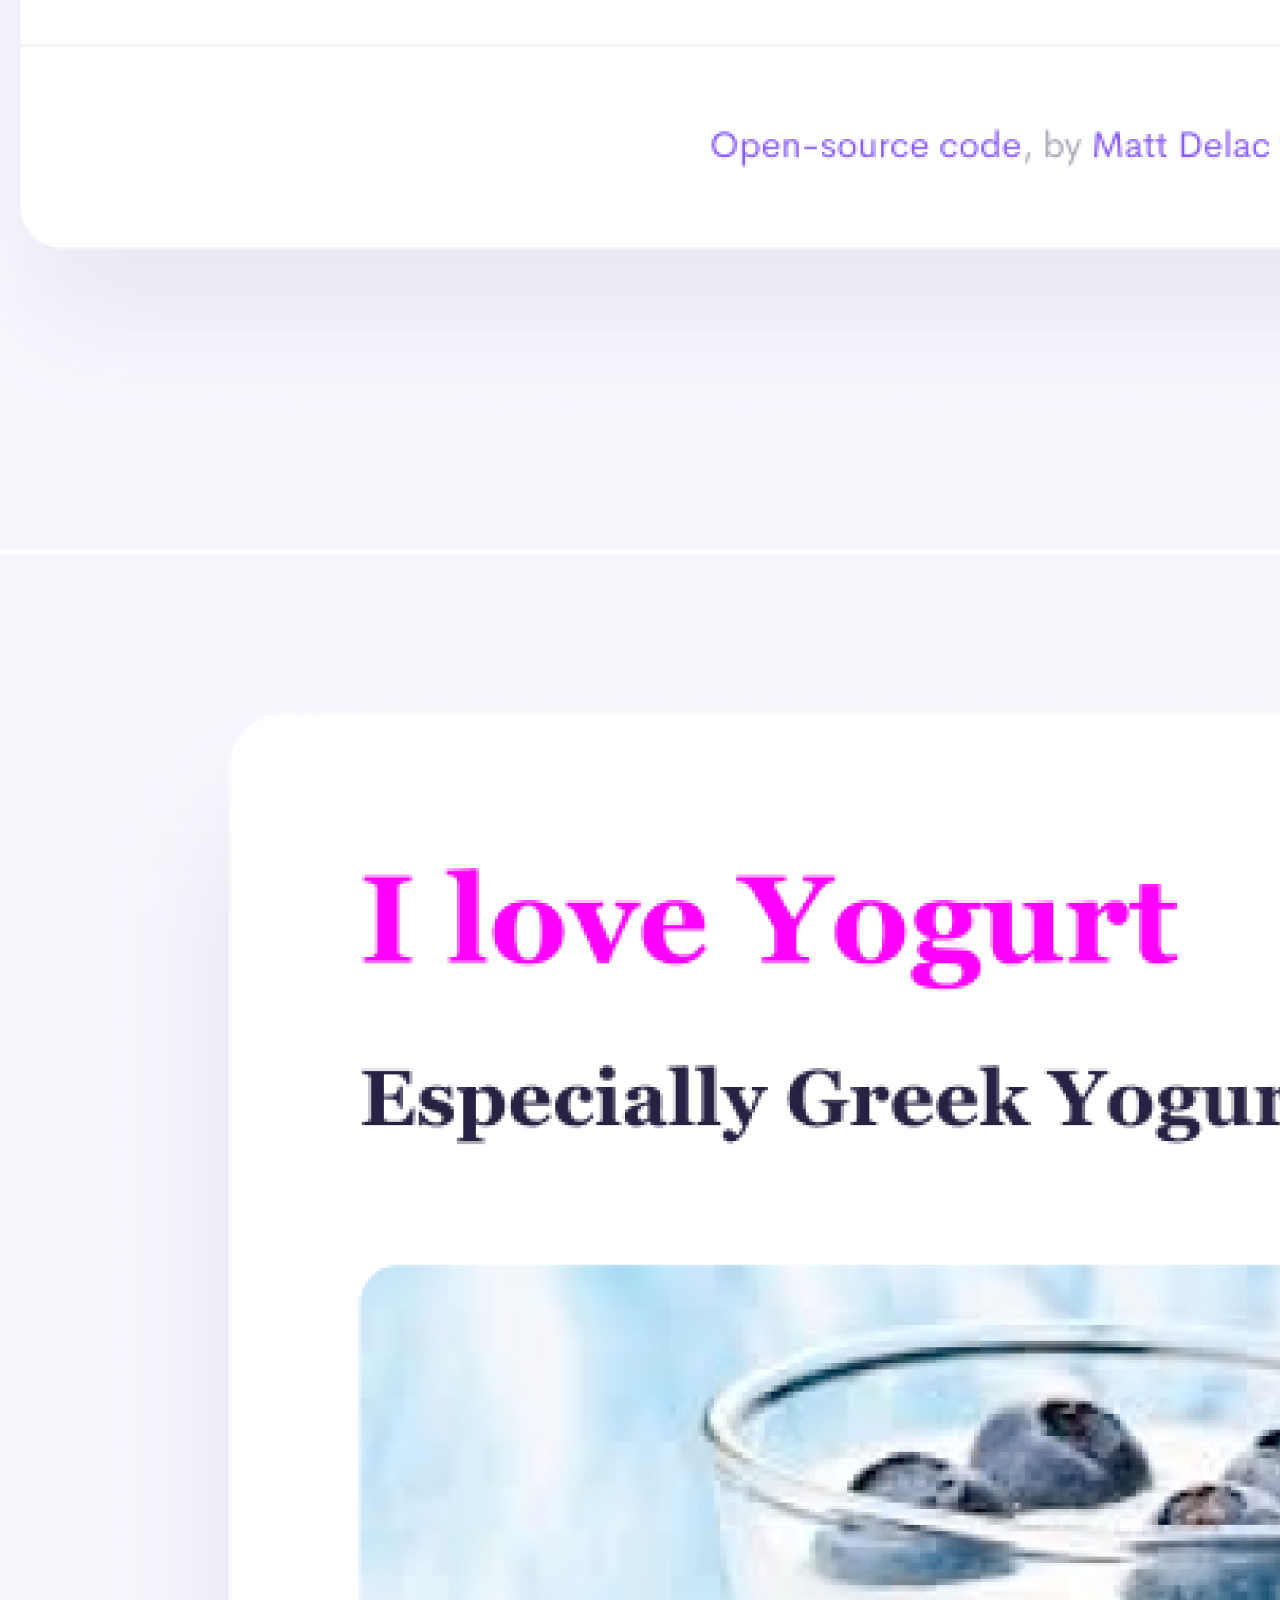
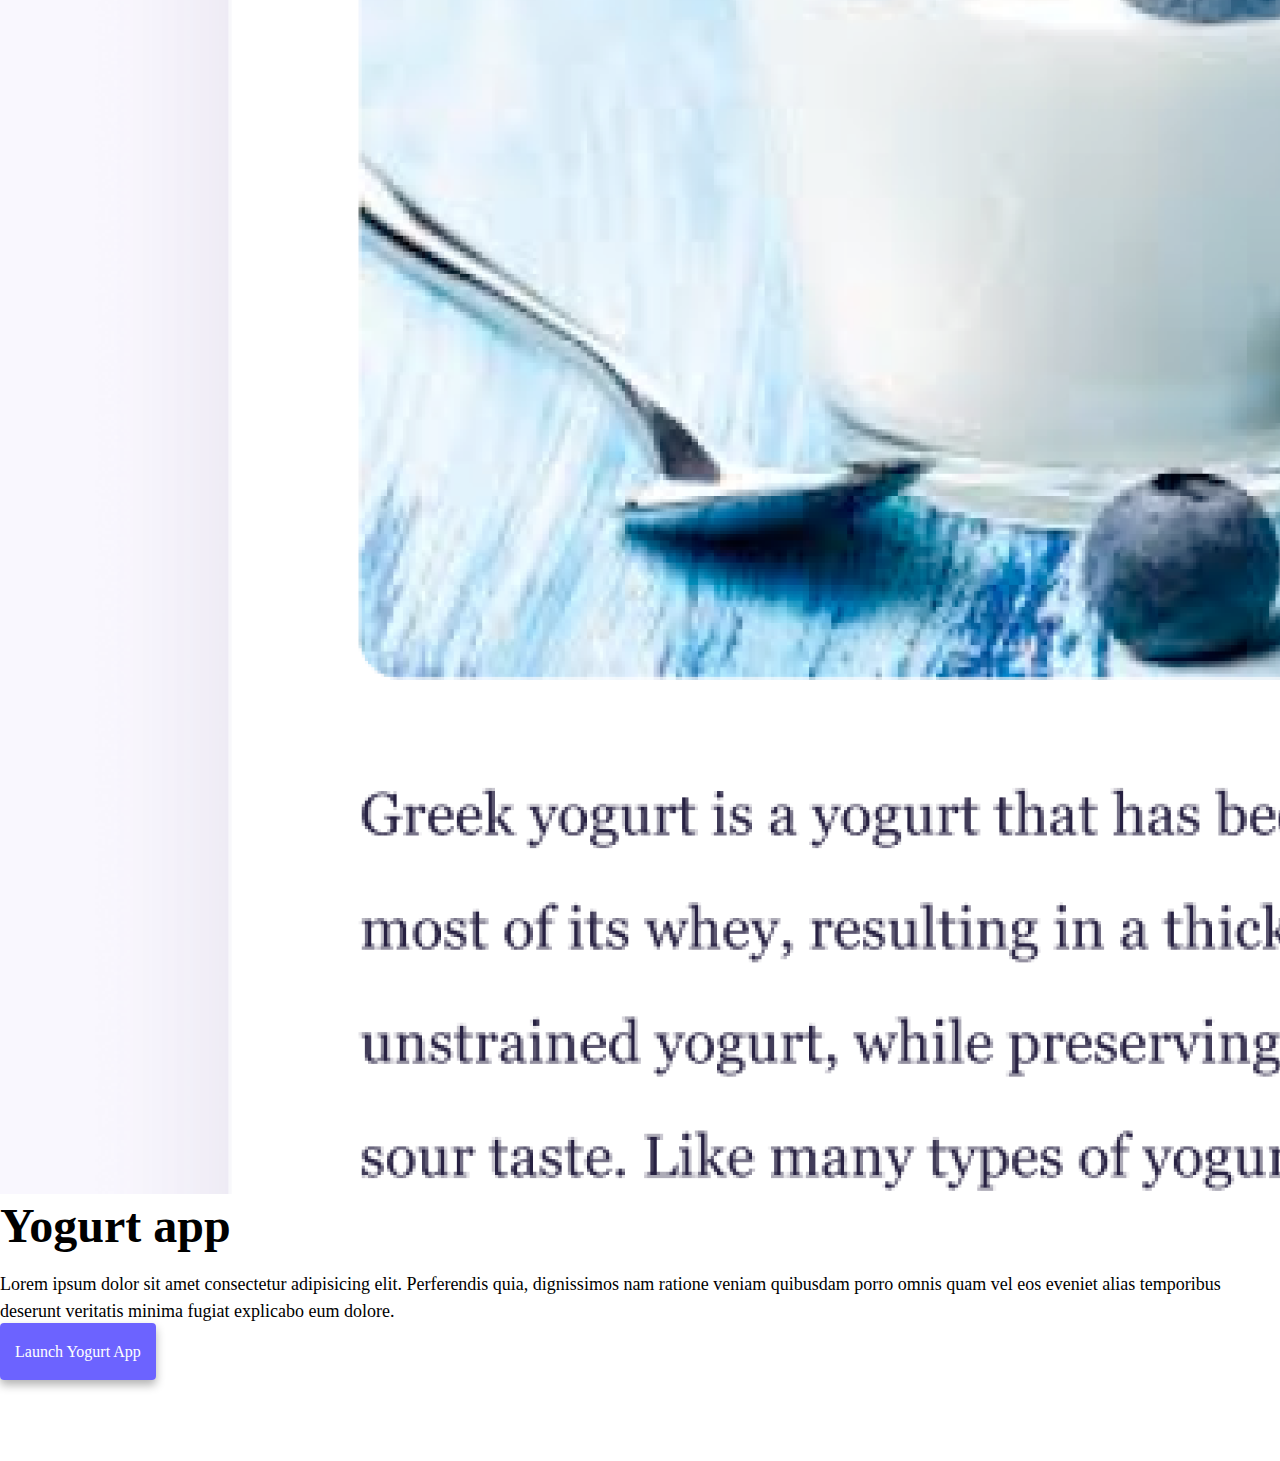
==== commit baa0c5de: "made the website a lot more responsive" ====
--- a/index.html
+++ b/index.html
@@ -69,14 +69,14 @@
     </div>
     <div class="container">
       <div class="row">
-        <div class="col-6">
+        <div class="col-sm-6">
           <img
             src="images/yoga.png"
             alt="Yoga Project"
-            class="img-fluid rounded"
+            class="img-fluid rounded d-none d-sm-block"
           />
         </div>
-        <div class="col-6">
+        <div class="col-sm-6">
           <h2 class="mb-3">Yoga app</h2>
           <p>
             Lorem ipsum dolor sit amet consectetur adipisicing elit. Perferendis
@@ -85,14 +85,14 @@
             explicabo eum dolore.
           </p>
           <div class="mt-5">
-            <a href="#" class="primary-link" title="Yoga Project"
+            <a href="#" class="primary-link project-link" title="Yoga Project"
               >Launch Yoga App</a
             >
           </div>
         </div>
       </div>
       <div class="row mt-5">
-        <div class="col-6">
+        <div class="col-sm-6">
           <h2 class="mb-3">Weather app</h2>
           <p>
             Lorem ipsum dolor sit amet consectetur adipisicing elit. Perferendis
@@ -101,26 +101,31 @@
             explicabo eum dolore.
           </p>
           <div class="mt-5">
-            <a href="#" class="primary-link">Launch Weather App</a>
+            <a
+              href="#"
+              class="primary-link project-link"
+              title="Weather project"
+              >Launch Weather App</a
+            >
           </div>
         </div>
-        <div class="col-6">
+        <div class="col-sm-6">
           <img
             src="images/weather.png"
-            class="img-fluid rounded"
+            class="img-fluid rounded d-none d-sm-block"
             alt="Weather Project"
           />
         </div>
       </div>
       <div class="row mt-5">
-        <div class="col-6">
+        <div class="col-sm-6">
           <img
             src="images/yogurt.png"
-            class="img-fluid rounded"
+            class="img-fluid rounded d-none d-sm-block"
             alt="Yogurt Project"
           />
         </div>
-        <div class="col-6">
+        <div class="col-sm-6">
           <h2 class="mb-3">Yogurt app</h2>
           <p>
             Lorem ipsum dolor sit amet consectetur adipisicing elit. Perferendis
@@ -129,7 +134,10 @@
             explicabo eum dolore.
           </p>
           <div class="mt-5">
-            <a href="#" class="primary-link" title="Weather Project"
+            <a
+              href="#"
+              class="primary-link project-link"
+              title="Weather Project"
               >Launch Yogurt App</a
             >
           </div>
--- a/style.css
+++ b/style.css
@@ -5,7 +5,7 @@
 }
 
 body {
-  margin-top: 100px;
+  margin: 100px 0;
 }
 
 h1,
@@ -49,6 +49,9 @@
   text-transform: capitalize;
   background: var(--primary-color);
   box-shadow: var(--box-shadow);
+  color: white;
+}
+.primary-link:hover {
   color: white;
 }
 
